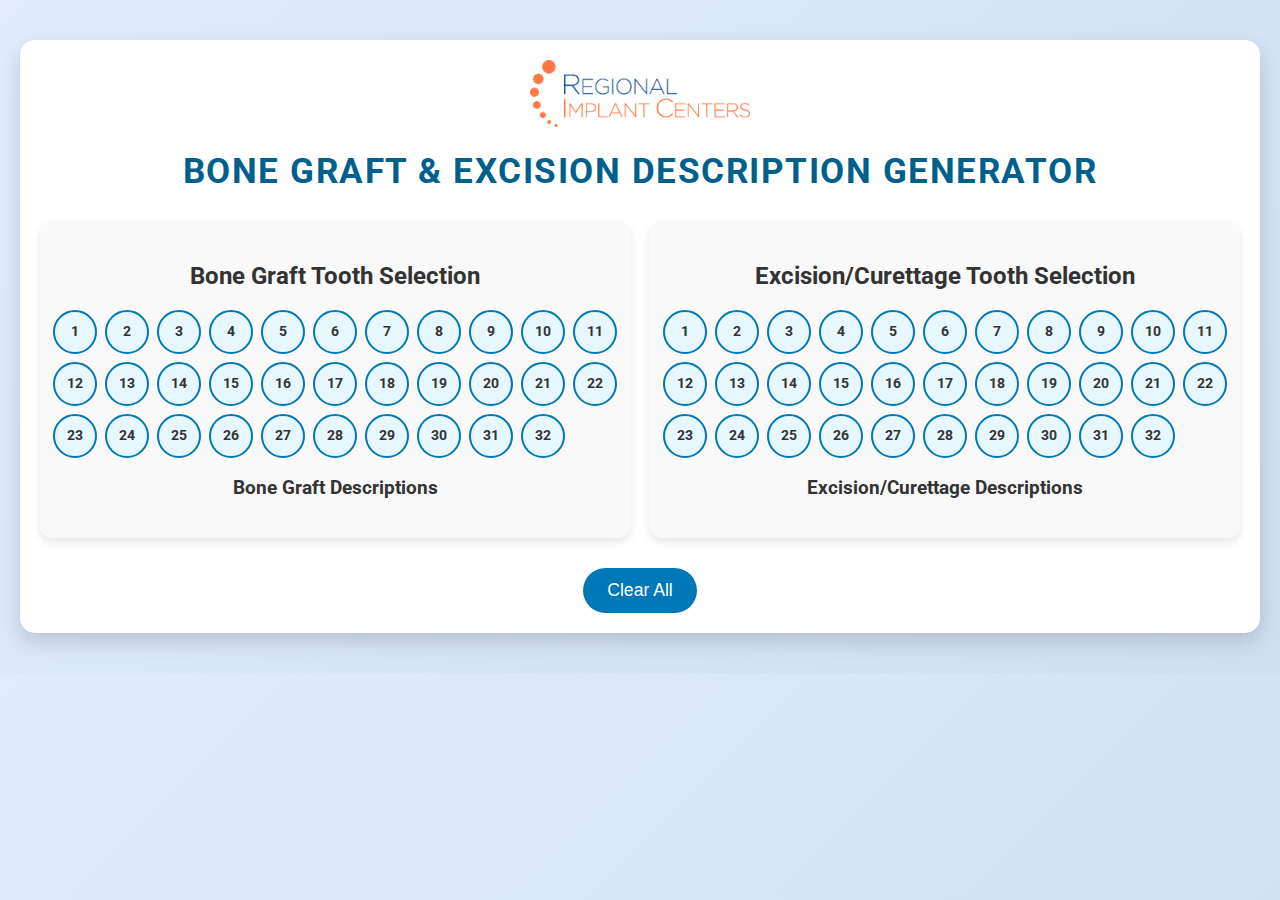
==== index.html @ 65030eac "Add files via upload" ====
<!DOCTYPE html>
<html lang="en">
<head>
    <meta charset="UTF-8">
    <meta name="viewport" content="width=device-width, initial-scale=1.0">
    <title>Bone Graft & Excision Description Generator</title>
    <link href="https://fonts.googleapis.com/css2?family=Roboto:wght@400;700&display=swap" rel="stylesheet">
    <link rel="stylesheet" href="style.css">
</head>
<body>
    <div class="container">
        <div class="logo-container">
            <img src="RIC Logo (1).png" alt="Regional Implant Centers Logo">
        </div>
        <h1>Bone Graft & Excision Description Generator</h1>

        <div class="tooth-section">
            <div class="tooth-group">
                <h2>Bone Graft Tooth Selection</h2>
                <div id="boneGraftChart" class="tooth-chart"></div>
                <h3>Bone Graft Descriptions</h3>
                <div id="boneGraftOutput" class="output"></div>
            </div>
            <div class="tooth-group">
                <h2>Excision/Curettage Tooth Selection</h2>
                <div id="curettageChart" class="tooth-chart"></div>
                <h3>Excision/Curettage Descriptions</h3>
                <div id="curettageOutput" class="output"></div>
            </div>
        </div>

        <div class="actions">
            <button id="clearBtn">Clear All</button>
        </div>
    </div>

    <script src="script.js"></script>
</body>
</html>
---- style.css ----
/* General Styles */
body {
    font-family: 'Roboto', Arial, sans-serif;
    margin: 0;
    padding: 0;
    background: linear-gradient(135deg, #e0eafc, #cfdef3);
    color: #333;
}

/* Container for the overall content */
.container {
    max-width: 1200px;
    margin: 40px auto;
    padding: 20px;
    background: #fff;
    border-radius: 15px;
    box-shadow: 0 8px 20px rgba(0, 0, 0, 0.15);
}

/* Logo container */
.logo-container img {
    max-width: 220px;
    height: auto;
    margin: 0 auto 20px;
    display: block;
}

/* Main header */
h1 {
    font-size: 2.2rem;
    text-align: center;
    color: #005f8b;
    text-transform: uppercase;
    letter-spacing: 1.5px;
    margin-bottom: 30px;
}

/* Sections for tooth selections */
.tooth-section {
    display: flex;
    flex-wrap: wrap;
    gap: 20px;
    justify-content: center;
}

.tooth-group {
    flex: 1;
    min-width: 300px;
    padding: 20px;
    background: #f9f9f9;
    border-radius: 12px;
    box-shadow: 0 4px 10px rgba(0, 0, 0, 0.1);
    text-align: center;
}

/* Tooth chart grid adjusted for 3 rows */
.tooth-chart {
    display: grid;
    grid-template-columns: repeat(11, 1fr);
    gap: 8px;
    justify-content: center;
}

/* Tooth button styles */
.tooth {
    width: 40px;
    height: 40px;
    border: 2px solid #0077b6;
    background: #e6f7ff;
    text-align: center;
    line-height: 40px;
    border-radius: 50%;
    font-size: 0.9rem;
    font-weight: bold;
    cursor: pointer;
    transition: all 0.3s ease;
}

.tooth:hover {
    transform: scale(1.1);
    background: #0077b6;
    color: white;
}

.tooth.selected {
    background: #ff8300;
    color: white;
    border-color: #ff8300;
}

/* Output container for descriptions */
.output-card {
    display: flex;
    justify-content: space-between;
    align-items: center;
    padding: 16px;
    margin: 10px 0;
    background: #fff;
    border: 1px solid #ddd;
    border-radius: 10px;
    box-shadow: 0 2px 6px rgba(0, 0, 0, 0.1);
    font-size: 1rem;
    font-weight: 500;
    color: #444;
}

/* Description text for better visibility */
.description-text {
    flex: 1;
    margin-right: 15px;
    font-weight: 700;
    color: #222;
}

/* Copy button for descriptions */
.copy-btn {
    background: #0077b6;
    color: white;
    border: none;
    border-radius: 5px;
    padding: 8px 12px;
    cursor: pointer;
    transition: all 0.3s ease;
}

.copy-btn:hover {
    background: #005f8b;
}

/* Centered actions section */
.actions {
    text-align: center;
    margin-top: 30px;
}

button {
    padding: 12px 24px;
    font-size: 1.1em;
    background: #0077b6;
    color: white;
    border: none;
    border-radius: 25px;
    cursor: pointer;
    transition: all 0.3s ease;
}

button:hover {
    background: #005f8b;
    transform: scale(1.05);
}
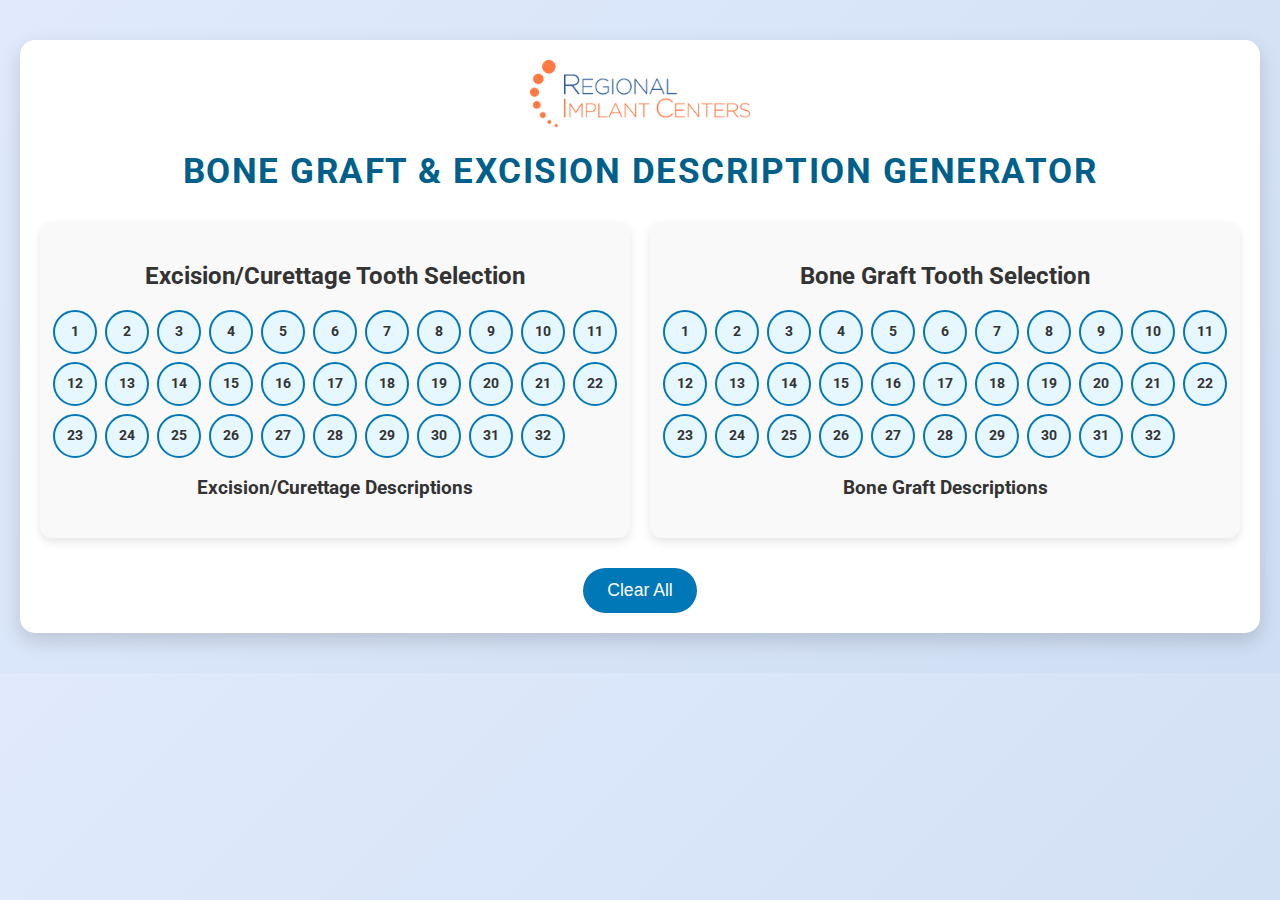
==== commit 4d2b3892: "Update index swapped descriptions.html" ====
--- a/index.html
+++ b/index.html
@@ -16,17 +16,18 @@
 
         <div class="tooth-section">
             <div class="tooth-group">
+                <h2>Excision/Curettage Tooth Selection</h2>
+                <div id="curettageChart" class="tooth-chart"></div>
+                <h3>Excision/Curettage Descriptions</h3>
+                <div id="curettageOutput" class="output"></div>
+            </div>
+            <div class="tooth-group">
                 <h2>Bone Graft Tooth Selection</h2>
                 <div id="boneGraftChart" class="tooth-chart"></div>
                 <h3>Bone Graft Descriptions</h3>
                 <div id="boneGraftOutput" class="output"></div>
             </div>
-            <div class="tooth-group">
-                <h2>Excision/Curettage Tooth Selection</h2>
-                <div id="curettageChart" class="tooth-chart"></div>
-                <h3>Excision/Curettage Descriptions</h3>
-                <div id="curettageOutput" class="output"></div>
-            </div>
+
         </div>
 
         <div class="actions">
